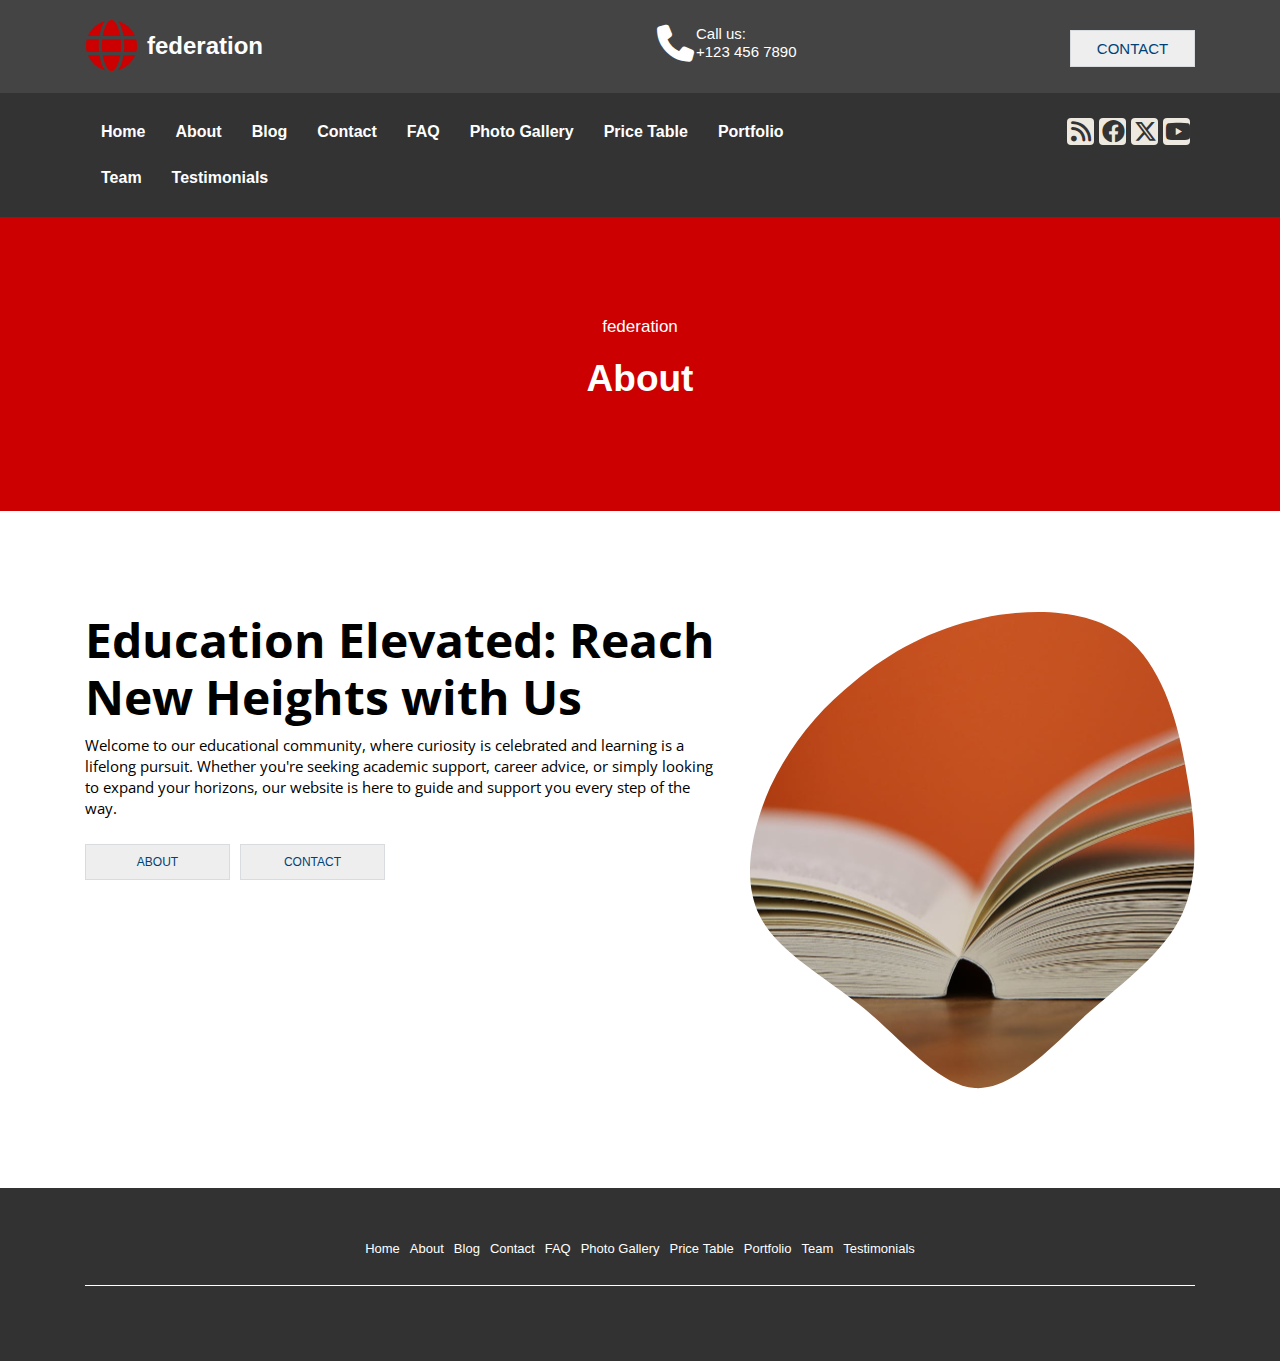
==== about.html @ 911749a6 "Add files via upload" ====
<!doctype html>
<html lang="fr">
<head>
<meta charset="utf-8">
<title>About</title>
<meta name="description" content="future Site web de la federation">
<meta name="viewport" content="width=device-width, initial-scale=1.0">
<link href="blitzer/jquery-ui.min.css" rel="stylesheet">
<link href="fontawesome6.min.css" rel="stylesheet">
<link href="https://fonts.googleapis.com/css2?family=Open+Sans:wdth,wght@75..100,300..800&400,700&display=swap" rel="stylesheet">
<link href="Untitled2.css" rel="stylesheet">
<link href="about.css" rel="stylesheet">
<script src="jquery-3.7.1.min.js"></script>
<script src="popper.min.js"></script>
<script src="bootstrap.min.js"></script>
<script src="jquery-ui.min.js"></script>
<script>
document.addEventListener('DOMContentLoaded', function(event)
{
   var headerMenu_dropdownToggle = document.querySelectorAll('#headerMenu .dropdown-toggle');
   headerMenu_dropdownToggle.forEach(item => 
   {
      var dropdown = new bootstrap.Dropdown(item, {popperConfig:{placement:item.getAttribute('data-bs-placement')}});
   });
   var headerMenu_dropdown = document.querySelectorAll('#headerMenu .dropdown');
   headerMenu_dropdown.forEach(item => 
   {
      item.addEventListener('shown.bs.dropdown', function(e)
      {
         e.currentTarget.classList.add('show');
      });
      item.addEventListener('hidden.bs.dropdown', function(e)
      {
         e.currentTarget.classList.remove('show');
      });
   });
   document.addEventListener('click', function (e)
   {
      var isChildOfDropdownMenu = false;
      var target = e.target;
      while (target !== null)
      {
         if (target.classList && target.classList.contains('headerMenu-navbar-collapse') && target.classList.contains('show'))
         {
            isChildOfDropdownMenu = true;
            break;
         }
         target = target.parentNode;
      }
      if (isChildOfDropdownMenu)
      {
         if (e.target.tagName.toLowerCase() === 'a' && !e.target.classList.contains('dropdown-toggle'))
         {
            const dropdownMenu = document.querySelector('.headerMenu-navbar-collapse');
            if (dropdownMenu)
            {
               const collapseInstance = bootstrap.Collapse.getInstance(dropdownMenu);
               if (collapseInstance)
               {
                  collapseInstance.hide();
               }
            }
         }
      }
   });
});
</script>
<script>
$(document).ready(function()
{
   $("a[href*='#headerLayoutGrid1']").click(function(event)
   {
      event.preventDefault();
      $('html, body').stop().animate({ scrollTop: $('#wb_headerLayoutGrid1').offset().top }, 600, 'easeOutCirc');
   });
   $("a[href*='#headerLayoutGrid2']").click(function(event)
   {
      event.preventDefault();
      $('html, body').stop().animate({ scrollTop: $('#wb_headerLayoutGrid2').offset().top }, 600, 'easeOutCirc');
   });
   $("#aboutButton1").button({});
   $("#aboutButton2").button({});
});
</script>
</head>
<body class="wb-theme-content">
<div id="wb_headerLayoutGrid1">
<div id="headerLayoutGrid1">
<div class="row">
<div class="col-1">
<div id="wb_headerIcon1" style="display:inline-block;width:52px;height:51px;text-align:center;z-index:0;" class="wb-theme-content">
<div id="headerIcon1"><i class="fa fa-globe"></i></div>
</div>
<div id="wb_headerBreadcrumb" style="display:inline-block;width:183px;height:53px;z-index:1;vertical-align:top;">
<ul id="headerBreadcrumb">
<li><a href="https://www.wysiwygwebbuilder.com/">federation</a></li>
</ul>

</div>
</div>
<div class="col-2">
<div id="wb_headerIcon2" style="display:inline-block;width:43px;height:37px;text-align:center;z-index:2;">
<a href="./index.html"><div id="headerIcon2"><i class="fa fa-phone"></i></div></a>
</div>
<div id="wb_headerHeading" style="display:inline-block;width:119px;height:37px;z-index:3;">
<h3 id="headerHeading">Call us: <br>+123 456 7890</h3>
</div>
</div>
<div class="col-3">
<a id="headerButton" href="./contact.html" class="wb-theme-button" style="display:inline-block;width:125px;height:37px;z-index:4;">CONTACT</a>
</div>
</div>
</div>
</div>
<div id="wb_headerLayoutGrid2">
<div id="headerLayoutGrid2">
<div class="row">
<div class="col-1">
<div id="wb_headerMenu" style="display:block;width:100%;z-index:5;">
<div id="headerMenu" class="headerMenu" style ="width:100%;height:auto !important;">
<div class="container">
<div class="navbar-header">
<button title="" type="button" class="navbar-toggle" data-bs-toggle="collapse" data-bs-target=".headerMenu-navbar-collapse">
<span class="icon-bar"></span>
<span class="icon-bar"></span>
<span class="icon-bar"></span>
</button>
</div>
<div class="headerMenu-navbar-collapse collapse">
<ul class="nav navbar-nav">
<li class="nav-item">
<a href="./index.html" title="Home" class="nav-link">Home</a>
</li>
<li class="nav-item">
<a href="./about.html" title="About" class="nav-link">About</a>
</li>
<li class="nav-item">
<a href="./blog.html" title="Blog" class="nav-link">Blog</a>
</li>
<li class="nav-item">
<a href="./contact.html" title="Contact" class="nav-link">Contact</a>
</li>
<li class="nav-item">
<a href="./faq.html" title="FAQ" class="nav-link">FAQ</a>
</li>
<li class="nav-item">
<a href="./photogallery.html" title="Photo Gallery" class="nav-link">Photo Gallery</a>
</li>
<li class="nav-item">
<a href="./pricetable.html" title="Price Table" class="nav-link">Price Table</a>
</li>
<li class="nav-item">
<a href="./portfolio.html" title="Portfolio" class="nav-link">Portfolio</a>
</li>
<li class="nav-item">
<a href="./team.html" title="Team" class="nav-link">Team</a>
</li>
<li class="nav-item">
<a href="./testimonials.html" title="Testimonials" class="nav-link">Testimonials</a>
</li>
</ul>
</div>
</div>
</div>
</div>
</div>
<div class="col-2">
<div id="wb_headerIcon3" style="display:inline-block;width:23px;height:23px;text-align:center;z-index:6;">
<a href="./index.html"><div id="headerIcon3"><i class="fa fa-rss"></i></div></a>
</div>
<div id="wb_headerIcon4" style="display:inline-block;width:23px;height:23px;text-align:center;z-index:7;">
<a href="./index.html"><div id="headerIcon4"><i class="fa fa-brands fa-facebook"></i></div></a>
</div>
<div id="wb_headerIcon5" style="display:inline-block;width:23px;height:23px;text-align:center;z-index:8;">
<a href="./index.html"><div id="headerIcon5"><i class="fa fa-brands fa-x-twitter"></i></div></a>
</div>
<div id="wb_headerIcon6" style="display:inline-block;width:23px;height:23px;text-align:center;z-index:9;">
<a href="./index.html"><div id="headerIcon6"><i class="fa fa-brands fa-youtube"></i></div></a>
</div>
</div>
</div>
</div>
</div>

<div id="wb_heroLayoutGrid" class="wb-theme-header">
<section id="heroLayoutGrid">
<div class="row">
<div class="col-1">
<div id="wb_heroHeading2" style="display:block;width:100%;z-index:12;">
<h2 id="heroHeading2" class="wb-theme-header">federation</h2>
</div>
<div id="wb_heroHeading1" style="display:block;width:100%;z-index:13;">
<h1 id="heroHeading1" class="wb-theme-header">About</h1>
</div>
</div>
</div>
</section>
</div>
<div id="wb_aboutLayoutGrid">
<div id="aboutLayoutGrid">
<div class="col-1">
<div class="col-1-padding">
<div id="wb_aboutHeading" style="display:block;width:100%;z-index:14;">
<h2 id="aboutHeading">Education Elevated: Reach New Heights with Us</h2>
</div>
<div id="wb_aboutText">
<p>Welcome to our educational community, where curiosity is celebrated and learning is a lifelong pursuit. Whether you're seeking academic support, career advice, or simply looking to expand your horizons, our website is here to guide and support you every step of the way.</p>
</div>
<button type="button" id="aboutButton1" name="" value="ABOUT" class="wb-theme-button" style="display:inline-block;width:145px;height:36px;z-index:16;">ABOUT</button>
<button type="button" id="aboutButton2" name="" value="CONTACT" class="wb-theme-button" style="display:inline-block;width:145px;height:36px;z-index:17;">CONTACT</button>
</div>
</div>
<div class="col-2">
<div class="col-2-padding">
<div id="wb_aboutShape1" style="display:block;width:100%;z-index:18;position:relative;">
<svg id="aboutShape1" height="100%" width="100%" style="position:absolute;height:100%;width:100%;left:0;top:0;overflow:visible;" viewBox="0 0 374 401" version="1.1" xmlns="http://www.w3.org/2000/svg">
<defs>
   <pattern id="aboutShape1-pattern" patternContentUnits="objectBoundingBox" viewBox="0 0 1 1" preserveAspectRatio="xMidYMid slice" width="100%" height="100%">
   <image xlink:href="pexels-photo-267586.jpeg" x="0" y="0" width="1" height="1" preserveAspectRatio="xMidYMid slice">
   </pattern>
   <path id="aboutShape1-shape" d="M316 22 C346 46, 360 92, 367 137 C375 181, 378 223, 363 255 C348 287, 316 310, 283 339 C252 368, 220 403, 189 401 C159 399, 129 362, 96 334 C61 306, 23 286, 8 256 C-7 226, 1 184, 17 148 C34 112, 58 83, 88 59 C118 34, 153 15, 195 6 C237 -3, 285 -2, 316 22" vector-effect="non-scaling-stroke" />
</defs>
<use xlink:href="#aboutShape1-shape" data-href="#aboutShape1-shape" style="fill:url(#aboutShape1-pattern);stroke:#D2D2D2;stroke-width:0"/>
</svg>

</div>
</div>
</div>
</div>
</div>
<div id="wb_footer">
<div id="footer">
<div class="row">
<div class="col-1">
<div id="wb_footerMenu" style="display:block;width:100%;z-index:19;">
<ul id="footerMenu" role="menubar" class="nav">
<li role="menuitem" class="nav-item firstmain"><a class="nav-link" href="./index.html" target="_self" title="Home">Home</a>
</li>
<li role="menuitem" class="nav-item"><a class="nav-link" href="./about.html" target="_self" title="About">About</a>
</li>
<li role="menuitem" class="nav-item"><a class="nav-link" href="./blog.html" target="_self" title="Blog">Blog</a>
</li>
<li role="menuitem" class="nav-item"><a class="nav-link" href="./contact.html" target="_self" title="Contact">Contact</a>
</li>
<li role="menuitem" class="nav-item"><a class="nav-link" href="./faq.html" target="_self" title="FAQ">FAQ</a>
</li>
<li role="menuitem" class="nav-item"><a class="nav-link" href="./photogallery.html" target="_self" title="Photo Gallery">Photo&nbsp;Gallery</a>
</li>
<li role="menuitem" class="nav-item"><a class="nav-link" href="./pricetable.html" target="_self" title="Price Table">Price&nbsp;Table</a>
</li>
<li role="menuitem" class="nav-item"><a class="nav-link" href="./portfolio.html" target="_self" title="Portfolio">Portfolio</a>
</li>
<li role="menuitem" class="nav-item"><a class="nav-link" href="./team.html" target="_self" title="Team">Team</a>
</li>
<li role="menuitem" class="nav-item"><a class="nav-link" href="./testimonials.html" target="_self" title="Testimonials">Testimonials</a>
</li>
</ul>

</div>
<hr id="footerLine" style="display:block;width: 100%;z-index:20;">
</div>
</div>
</div>
</div>
</div>
</body>
</html>
---- Untitled2.css ----
h1, .h1
{
   font-family: Arial;
   font-weight: bold;
   font-size: 32px;
   text-decoration: none;
   color: #000000;
   --color: #000000;
   background-color: transparent;
   margin: 0 0 0 0;
   padding: 0 0 0 0;
   display: inline-block;
}
h2, .h2
{
   font-family: Arial;
   font-weight: bold;
   font-size: 27px;
   text-decoration: none;
   color: #000000;
   --color: #000000;
   background-color: transparent;
   margin: 0 0 0 0;
   padding: 0 0 0 0;
   display: inline-block;
}
h3, .h3
{
   font-family: Arial;
   font-weight: bold;
   font-size: 24px;
   text-decoration: none;
   color: #000000;
   --color: #000000;
   background-color: transparent;
   margin: 0 0 0 0;
   padding: 0 0 0 0;
   display: inline-block;
}
h4, .h4
{
   font-family: Arial;
   font-weight: bold;
   font-size: 21px;
   font-style: italic;
   text-decoration: none;
   color: #000000;
   --color: #000000;
   background-color: transparent;
   margin: 0 0 0 0;
   padding: 0 0 0 0;
   display: inline-block;
}
h5, .h5
{
   font-family: Arial;
   font-weight: bold;
   font-size: 19px;
   text-decoration: none;
   color: #000000;
   --color: #000000;
   background-color: transparent;
   margin: 0 0 0 0;
   padding: 0 0 0 0;
   display: inline-block;
}
h6, .h6
{
   font-family: Arial;
   font-weight: bold;
   font-size: 16px;
   text-decoration: none;
   color: #000000;
   --color: #000000;
   background-color: transparent;
   margin: 0 0 0 0;
   padding: 0 0 0 0;
   display: inline-block;
}
.CustomStyle
{
   font-family: "Courier New";
   font-weight: bold;
   font-size: 16px;
   text-decoration: none;
   color: #2E74B5;
   --color: #2E74B5;
   background-color: transparent;
}
---- about.css ----
body
{
   border-width: 0 !important;
   font-weight: normal;
   font-size: 16px;
   line-height: 1.1875;
   margin: 0;
   padding: 0;
}
.wb-theme-header
{
   background-color: #CC0000;
   background-image: none;
   border: 1px solid #E3A1A1;
   border-radius: 0px;
   color: #FFFFFF;
   --background-color: rgba(204,0,0,1.00);
   --border-color: #E3A1A1;
   --border-width: 1px;
   --color: #FFFFFF;
}
.wb-theme-content
{
   background-color: #FFFFFF;
   background-image: none;
   border: 1px solid #EEEEEE;
   border-radius: 0px;
   color: #333333;
   --background-color: rgba(255,255,255,1.00);
   --border-color: #EEEEEE;
   --border-width: 1px;
   --color: #333333;
   --icon-color: #CC0000;
   --colorize: invert(10%) sepia(96%) saturate(4443%) hue-rotate(19deg) brightness(118%) contrast(140%);
}
.wb-theme-button, .wb-theme-static
{
   background-color: #EEEEEE;
   background-image: none;
   border: 1px solid #D8DCDF;
   border-radius: 0px;
   color: #004276;
   --background-color: rgba(238,238,238,1.00);
   --border-color: #D8DCDF;
   --border-width: 1px;
   --color: #004276;
}
.wb-theme-button:hover
{
   background-color: #F6F6F6;
   background-image: none;
   border: 1px solid #CDD5DA;
   border-radius: 0px;
   color: #111111;
   --background-color: rgba(246,246,246,1.00);
   --border-color: #CDD5DA;
   --border-width: 1px;
   --color: #111111;
}
.wb-theme-button.active, .wb-theme-button:active, .active > .wb-theme-button
{
   background-color: #FFFFFF;
   background-image: none;
   border: 1px solid #EEEEEE;
   border-radius: 0px;
   color: #CC0000;
   --background-color: rgba(255,255,255,1.00);
   --border-color: #EEEEEE;
   --border-width: 1px;
   --color: #CC0000;
}
.darktheme .wb-theme-header
{
   background-color: #CC0000;
   background-image: none;
   border: 1px solid #E3A1A1;
   border-radius: 0px;
   color: #FFFFFF;
   --background-color: rgba(204,0,0,1.00);
   --border-color: #E3A1A1;
   --border-width: 1px;
   --color: #FFFFFF;
}
.darktheme .wb-theme-content
{
   background-color: #212529;
   background-image: none;
   border: 1px solid #495057;
   border-radius: 0px;
   color: #DEE2E6;
   --background-color: rgba(33,37,41,1.00);
   --border-color: #495057;
   --border-width: 1px;
   --color: #DEE2E6;
   --icon-color: #CC0000;
   --colorize: invert(11%) sepia(71%) saturate(7186%) hue-rotate(1deg) brightness(84%) contrast(114%);
}
.darktheme .wb-theme-button, .darktheme .wb-theme-static
{
   background-color: #000000;
   background-image: none;
   border: 1px solid #495057;
   border-radius: 0px;
   color: #FFFFFF;
   --background-color: rgba(0,0,0,1.00);
   --border-color: #495057;
   --border-width: 1px;
   --color: #FFFFFF;
}
.darktheme .wb-theme-button:hover
{
   background-color: #212529;
   background-image: none;
   border: 1px solid #CDD5DA;
   border-radius: 0px;
   color: #FFFFFF;
   --background-color: rgba(33,37,41,1.00);
   --border-color: #CDD5DA;
   --border-width: 1px;
   --color: #FFFFFF;
}
.darktheme .wb-theme-button.active, .darktheme .wb-theme-button:active, .active > .wb-theme-button
{
   background-color: #212529;
   background-image: none;
   border: 1px solid #495057;
   border-radius: 0px;
   color: #FFFFFF;
   --background-color: rgba(33,37,41,1.00);
   --border-color: #495057;
   --border-width: 1px;
   --color: #FFFFFF;
}
.ui-widget-header
{
   background-color: #CC0000;
   background-image: none;
   border: 1px solid #E3A1A1;
   border-radius: 0px;
   color: #FFFFFF;
   --background-color: rgba(204,0,0,1.00);
   --border-color: #E3A1A1;
   --border-width: 1px;
   --color: #FFFFFF;
}
.ui-widget-content
{
   background-color: #FFFFFF;
   background-image: none;
   border: 1px solid #EEEEEE;
   border-radius: 0px;
   color: #333333;
   --background-color: rgba(255,255,255,1.00);
   --border-color: #EEEEEE;
   --border-width: 1px;
   --color: #333333;
   --icon-color: #CC0000;
   --colorize: invert(17%) sepia(65%) saturate(4467%) hue-rotate(353deg) brightness(82%) contrast(122%);
}
.ui-state-default
{
   background-color: #EEEEEE;
   background-image: none;
   border: 1px solid #D8DCDF;
   border-radius: 0px;
   color: #004276;
   --background-color: rgba(238,238,238,1.00);
   --border-color: #D8DCDF;
   --border-width: 1px;
   --color: #004276;
}
.ui-state-hover
{
   background-color: #F6F6F6;
   background-image: none;
   border: 1px solid #CDD5DA;
   border-radius: 0px;
   color: #111111;
   --background-color: rgba(246,246,246,1.00);
   --border-color: #CDD5DA;
   --border-width: 1px;
   --color: #111111;
}
.ui-state-default.active, .ui-state-active, .active > .ui-state-default
{
   background-color: #FFFFFF;
   background-image: none;
   border: 1px solid #EEEEEE;
   border-radius: 0px;
   color: #CC0000;
   --background-color: rgba(255,255,255,1.00);
   --border-color: #EEEEEE;
   --border-width: 1px;
   --color: #CC0000;
}
.darktheme .ui-widget-header
{
   background-color: #CC0000;
   background-image: none;
   border: 1px solid #E3A1A1;
   border-radius: 0px;
   color: #FFFFFF;
   --background-color: rgba(204,0,0,1.00);
   --border-color: #E3A1A1;
   --border-width: 1px;
   --color: #FFFFFF;
}
.darktheme .ui-widget-content
{
   background-color: #212529;
   background-image: none;
   border: 1px solid #495057;
   border-radius: 0px;
   color: #DEE2E6;
   --background-color: rgba(33,37,41,1.00);
   --border-color: #495057;
   --border-width: 1px;
   --color: #DEE2E6;
   --icon-color: #CC0000;
   --colorize: invert(12%) sepia(96%) saturate(5829%) hue-rotate(12deg) brightness(80%) contrast(121%);
}
.darktheme .ui-state-default, .darktheme .wb-theme-static
{
   background-color: #000000;
   background-image: none;
   border: 1px solid #495057;
   border-radius: 0px;
   color: #FFFFFF;
   --background-color: rgba(0,0,0,1.00);
   --border-color: #495057;
   --border-width: 1px;
   --color: #FFFFFF;
}
.darktheme .ui-state-hover
{
   background-color: #212529;
   background-image: none;
   border: 1px solid #CDD5DA;
   border-radius: 0px;
   color: #FFFFFF;
   --background-color: rgba(33,37,41,1.00);
   --border-color: #CDD5DA;
   --border-width: 1px;
   --color: #FFFFFF;
}
.darktheme .ui-state-default.active, .darktheme .ui-state-active, .active > .ui-state-default
{
   background-color: #212529;
   background-image: none;
   border: 1px solid #495057;
   border-radius: 0px;
   color: #FFFFFF;
   --background-color: rgba(33,37,41,1.00);
   --border-color: #495057;
   --border-width: 1px;
   --color: #FFFFFF;
}
.darktheme .ui-button{
   background-color: #000000;
   background-image: none;
   border: 1px solid #495057;
   border-radius: 0px;
   color: #FFFFFF;
   --background-color: rgba(0,0,0,1.00);
   --border-color: #495057;
   --border-width: 1px;
   --color: #FFFFFF;
}
.darktheme .ui-button:hover
{
   background-color: #212529;
   background-image: none;
   border: 1px solid #CDD5DA;
   border-radius: 0px;
   color: #FFFFFF;
   --background-color: rgba(33,37,41,1.00);
   --border-color: #CDD5DA;
   --border-width: 1px;
   --color: #FFFFFF;
}
.darktheme .ui-button:active
{
   background-color: #212529;
   background-image: none;
   border: 1px solid #495057;
   border-radius: 0px;
   color: #FFFFFF;
   --background-color: rgba(33,37,41,1.00);
   --border-color: #495057;
   --border-width: 1px;
   --color: #FFFFFF;
}
#wb_headerLayoutGrid1
{
   clear: both;
   position: relative;
   table-layout: fixed;
   display: table;
   text-align: center;
   width: 100%;
   background-color: #444444;
   background-image: none;
   border: 0px solid #CCCCCC;
   border-radius: 0px;
   box-sizing: border-box;
   margin: 0;
}
#headerLayoutGrid1
{
   box-sizing: border-box;
   padding: 20px 15px 20px 15px;
   margin-right: auto;
   margin-left: auto;
   max-width: 1140px;
}
#headerLayoutGrid1 > .row
{
   margin-right: -15px;
   margin-left: -15px;
}
#headerLayoutGrid1 > .row > .col-1, #headerLayoutGrid1 > .row > .col-2, #headerLayoutGrid1 > .row > .col-3
{
   box-sizing: border-box;
   font-size: 0;
   min-height: 1px;
   padding-right: 15px;
   padding-left: 15px;
   position: relative;
}
#headerLayoutGrid1 > .row > .col-1, #headerLayoutGrid1 > .row > .col-2, #headerLayoutGrid1 > .row > .col-3
{
   float: left;
}
#headerLayoutGrid1 > .row > .col-1
{
   background-color: transparent;
   background-image: none;
   border: 0px solid #FFFFFF;
   border-radius: 0px;
   width: 33.33333333%;
   text-align: left;
}
#headerLayoutGrid1 > .row > .col-2
{
   background-color: transparent;
   background-image: none;
   border: 0px solid #FFFFFF;
   border-radius: 0px;
   width: 33.33333333%;
   text-align: right;
}
#headerLayoutGrid1 > .row > .col-3
{
   background-color: transparent;
   background-image: none;
   border: 0px solid #FFFFFF;
   border-radius: 0px;
   width: 33.33333333%;
   text-align: right;
}
#headerLayoutGrid1:before,
#headerLayoutGrid1:after,
#headerLayoutGrid1 .row:before,
#headerLayoutGrid1 .row:after
{
   display: table;
   content: " ";
}
#headerLayoutGrid1:after,
#headerLayoutGrid1 .row:after
{
   clear: both;
}
@media (max-width: 320px)
{
#headerLayoutGrid1 > .row > .col-1, #headerLayoutGrid1 > .row > .col-2, #headerLayoutGrid1 > .row > .col-3
{
   float: none;
   width: 100% !important;
}
}
#headerBreadcrumb
{
   list-style: none;
   padding: 12px 15px 12px 0;
   background-color: transparent;
   background-image: none;
   border: 0px solid #C0C0C0;
   border-radius: 0px;
   font-family: Arial;
   font-weight: bold;
   font-style: normal;
   font-size: 0;
   margin: 0;
   text-align: left;
}
#headerBreadcrumb > li
{
   display: inline-block;
   font-size: 24px;
   text-transform: none;
}
#headerBreadcrumb a
{
   color: #FFFFFF;
   text-decoration: none;
}
#headerBreadcrumb a:hover
{
   color: #808080;
   text-decoration: none;
}
#headerBreadcrumb > .active
{
   color: #808080;
}
#headerBreadcrumb > .active a
{
   color: inherit;
   pointer-events: none;
}
#headerBreadcrumb > li + li:before
{
   content: "";
   padding: 0 5px;
   color: #C0C0C0;
}
#wb_headerIcon1
{
   background: transparent !important;
   border: none !important;
   text-align: center;
   margin: 0 10px 0 0 ;
   padding: 0;
   vertical-align: top;
   display:inline-block;
   position:relative;
}
#headerIcon1
{
   height: 51px;
   width: 52px;
}
#headerIcon1 i
{
   color: inherit;
   display: inline-block;
   font-size: 51px;
   line-height: 51px;
   vertical-align: middle;
   width: 50px;
}
#headerIcon1
{
   color: var(--icon-color);
}
#wb_headerIcon1 a
{
   color: inherit;
}
#wb_headerIcon2
{
   background-color: transparent;
   background-image: none;
   border: 0px solid #FFFFFF;
   border-radius: 0px;
   text-align: center;
   margin: 5px 0 0 0 ;
   padding: 0;
   vertical-align: top;
   display:inline-block;
   position:relative;
}
#wb_headerIcon2 a::after
{
   position: absolute;
   top: 0;
   right: 0;
   bottom: 0;
   left: 0;
   z-index: 1;
   pointer-events: auto;
   content: "";
}
#headerIcon2
{
   height: 37px;
   width: 43px;
}
#headerIcon2 i
{
   color: #FFFFFF;
   display: inline-block;
   font-size: 37px;
   line-height: 37px;
   vertical-align: middle;
   width: 36px;
}
#wb_headerIcon2:hover #headerIcon2 i
{
   color: #FFFFFF;
}
#wb_headerIcon2
{
   transition: all 500ms linear 0ms;
}
#headerButton
{
   box-sizing: border-box;
   line-height: 35px;
   text-decoration: none;
   vertical-align: top;
   font-family: Arial;
   font-weight: normal;
   font-style: normal;
   font-size: 15px;
   padding: 0;
   text-align: center;
   -webkit-appearance: none;
   margin: 10px 0 0 0 ;
}
#headerButton:focus
{
   outline: 0;
}
#wb_headerHeading
{
   background-color: transparent;
   background-image: none;
   border: 0px solid #000000;
   border-radius: 0px;
   vertical-align: top;
   margin: 0;
   padding: 5px 0 5px 0;
   text-align: left;
}
#headerHeading
{
   color: #FFFFFF;
   font-family: Arial;
   font-weight: normal;
   font-style: normal;
   font-size: 15px;
   margin: 0;
   text-align: left;
   text-transform: none;
}
#wb_headerLayoutGrid2
{
   clear: both;
   position: -webkit-sticky;
   position: sticky;
   top: 0;
   z-index: 7776;
   table-layout: fixed;
   display: table;
   text-align: center;
   width: 100%;
   background-color: #333333;
   background-image: none;
   border: 0px solid #CCCCCC;
   border-radius: 0px;
   box-sizing: border-box;
   margin: 0;
}
#headerLayoutGrid2
{
   box-sizing: border-box;
   padding: 15px 15px 15px 15px;
   margin-right: auto;
   margin-left: auto;
   max-width: 1140px;
}
#headerLayoutGrid2 > .row
{
   margin-right: -15px;
   margin-left: -15px;
}
#headerLayoutGrid2 > .row > .col-1, #headerLayoutGrid2 > .row > .col-2
{
   box-sizing: border-box;
   font-size: 0;
   min-height: 1px;
   padding-right: 15px;
   padding-left: 15px;
   position: relative;
}
#headerLayoutGrid2 > .row > .col-1, #headerLayoutGrid2 > .row > .col-2
{
   float: left;
}
#headerLayoutGrid2 > .row > .col-1
{
   background-color: transparent;
   background-image: none;
   border: 0px solid #FFFFFF;
   border-radius: 0px;
   width: 66.66666667%;
   text-align: left;
}
#headerLayoutGrid2 > .row > .col-2
{
   background-color: transparent;
   background-image: none;
   border: 0px solid #FFFFFF;
   border-radius: 0px;
   width: 33.33333333%;
   text-align: right;
}
#headerLayoutGrid2:before,
#headerLayoutGrid2:after,
#headerLayoutGrid2 .row:before,
#headerLayoutGrid2 .row:after
{
   display: table;
   content: " ";
}
#headerLayoutGrid2:after,
#headerLayoutGrid2 .row:after
{
   clear: both;
}
@media (max-width: 320px)
{
#headerLayoutGrid2 > .row > .col-1, #headerLayoutGrid2 > .row > .col-2
{
   float: none;
   width: 100% !important;
}
}
.headerMenu .nav
{
   font-family: Arial;
   font-weight: bold;
   font-size: 16px;
   font-style: normal;
   color: #EDE9E1;
   text-align: left;
   text-transform: capitalize;
}
#headerMenu, .headerMenu .nav, .headerMenu *
{
   margin: 0;
   padding: 0;
   box-sizing: border-box;
   line-height: 1;
   list-style: none;
}
.headerMenu .nav:before,
.headerMenu .nav:after 
{
   content: " ";
   display: table;
}
.headerMenu .nav:after 
{
   clear: both;
}
.headerMenu .nav a 
{
   text-decoration: none;
}
.headerMenu .nav ul
{
   margin-top: 0;
   margin-bottom: 0;
}
.headerMenu .nav ul ul
{
   margin-bottom: 0;
}
.headerMenu .container 
{
   margin-right: auto;
   margin-left: auto;
   padding: 0;
}
.headerMenu .container:before,
.headerMenu .container:after 
{
   content: " ";
   display: table;
}
.headerMenu .container:after 
{
   clear: both;
}
.headerMenu .collapse 
{
   display: none;
}
.headerMenu .collapse.show 
{
   display: block;
}
.headerMenu .collapsing 
{
   position: relative;
   height: 0;
   overflow: hidden;
   transition: height .35s ease;
}
.headerMenu .arrow, .headerMenu .arrow-right
{
   display: inline-block;
   width: 0;
   height: 0;
   margin-left: 4px;
   vertical-align: middle;
   border-top: 4px solid #000;
   border-right: 4px solid transparent;
   border-left: 4px solid transparent;
   border-bottom: 0 dotted;
}
.headerMenu .dropdown 
{
   position: relative;
}
.headerMenu .dropdown-toggle:focus 
{
   outline: 0;
}
.headerMenu .dropdown-menu 
{
   position: absolute;
   top: 100%;
   left: 0;
   z-index: 1000;
   display: none;
   float: left;
   min-width: 160px;
   padding: 5px 0;
   margin: 2px 0 0;
   list-style: none;
   font-size: 16px;
   background-color: #FFFFFF;
   background-image: none;
   border: 1px solid rgba(255,255,255,1.00);
   border-radius: 6px;
   background-clip: padding-box;
}
.headerMenu .dropdown-menu .divider
{
   height: 1px;
   margin: 9px 0;
   overflow: hidden;
   background-color: #FFFFFF;
}
.headerMenu .dropdown-menu > li > a
{
   display: block;
   padding: 3px 20px 3px 20px;
   clear: both;
   line-height: 1.428571429;
   color: #EDE9E1;
   text-transform: none;
   white-space: nowrap;
}
.headerMenu .dropdown-menu > li > a:hover,
.headerMenu .dropdown-menu > li > a:focus 
{
   text-decoration: none;
   color: #9B643A;
   background-color: #EDEDED;
   background-image: none;
}
.headerMenu .dropdown-menu > li > a.active,
.headerMenu .dropdown-menu > li > a.active:hover,
.headerMenu .dropdown-menu > li > a.active:focus
{
   color: #9B643A;
   background-color: #EDEDED;
   background-image: none;
   text-decoration: none;
   outline: 0;
}
.headerMenu .show > .dropdown-menu
{
   display: block;
}
.headerMenu .show > a
{
   outline: 0;
}
.headerMenu .dropdown-header
{
   display: block;
   padding: 3px 20px;
   line-height: 1.428571429;
   color: #aeaeae;
}
.headerMenu .dropdown-backdrop
{
   position: fixed;
   left: 0;
   right: 0;
   bottom: 0;
   top: 0;
   z-index: 990;
}
.headerMenu .dropdown.show .dropdown-menu
{
   animation-name: headerMenu-animation;
   animation-duration: 500ms;
   animation-iteration-count: 1;
   animation-timing-function: cubic-bezier(0.39, 0.575, 0.565, 1);
   animation-fill-mode: forwards;
}
@keyframes headerMenu-animation
{
   0%
   {
      opacity: 0;
      transform: translateY(-10px);
   }
   100%
   {
      opacity: 1;
      transform: translateY(0);
   }
}
.headerMenu .nav > li 
{
   position: relative;
   display: block;
}
.headerMenu .nav > li > a
{
   position: relative;
   display: block;
   padding: 15px 15px 15px 15px;
}
.headerMenu .nav .show > a,
.headerMenu .nav .show > a:hover,
.headerMenu .nav .show > a:focus
{
    border-color: #343A40;
}
.headerMenu .nav .nav-divider
{
   height: 1px;
   margin: 9px 0;
   overflow: hidden;
   background-color: #FFFFFF;
}
.headerMenu .nav .arrow
{
   border-top-color: #343A40;
   border-bottom-color: #343A40;
}
.headerMenu
{
   position: relative;
}
.headerMenu:before,
.headerMenu:after
{
   content: " ";
   display: table;
}
.headerMenu:after
{
   clear: both;
}
.headerMenu .navbar-header:before,
.headerMenu .navbar-header:after
{
   content: " ";
   display: table;
}
.headerMenu .navbar-header:after
{
   clear: both;
}
.headerMenu-navbar-collapse 
{
   overflow-x: visible;
   -webkit-overflow-scrolling: touch;
}
.headerMenu-navbar-collapse:before,
.headerMenu-navbar-collapse:after
{
   content: " ";
   display: table;
}
.headerMenu-navbar-collapse:after
{
   clear: both;
}
.headerMenu-navbar-collapse.show
{
   overflow-y: auto;
}
.headerMenu .navbar-toggle 
{
   position: relative;
   float: left;
   padding: 16px 10px 15px 10px;
   background-color: transparent;
   border: 1px solid transparent;
   border-radius: 6px;
}
.headerMenu .navbar-toggle .icon-bar 
{
   display: block;
   width: 22px;
   height: 2px;
   border-radius: 1px;
}
.headerMenu .navbar-toggle .icon-bar+.icon-bar
{
   margin-top: 4px;
}
.headerMenu .navbar-nav
{
   margin: 6px -15px;
}
.headerMenu .navbar-nav > li > .dropdown-menu
{
   margin-top: 0;
}
.headerMenu .navbar-nav > li > a
{
   color: #EDE9E1;
}
.headerMenu .navbar-nav > li > a:hover,
.headerMenu .navbar-nav > li > a:focus
{
   background-color: #EDEDED;
   background-image: none;
   color: #9B643A;
   text-decoration: none;
}
.headerMenu .navbar-nav > li > a.active,
.headerMenu .navbar-nav > li > a.active:hover,
.headerMenu .navbar-nav > li > a.active:focus
{
   color: #9B643A;
   background-color: #EDEDED;
   background-image: none;
}
.headerMenu .navbar-toggle
{
   border: 1px solid transparent;
}
.headerMenu .navbar-toggle:hover,
.headerMenu .navbar-toggle:focus
{
   background-color: transparent;
}
.headerMenu .navbar-toggle .icon-bar
{
   background-color: #FFFFFF;
}
.headerMenu-navbar-collapse
{
   border-color: rgba(255,255,255,1.00);
}
.headerMenu .navbar-nav > .dropdown > a:hover .arrow,
.headerMenu .navbar-nav > .dropdown > a:focus .arrow
{
   border-top-color: #9B643A;
   border-bottom-color: #9B643A;
}
.headerMenu .navbar-nav > .show > a,
.headerMenu .navbar-nav > .show > a:hover,
.headerMenu .navbar-nav > .show > a:focus
{
   background-color: #EDEDED;
   background-image: none;
   color: #9B643A;
}
.headerMenu .navbar-nav > .show > a .arrow,
.headerMenu .navbar-nav > .show > a:hover .arrow,
.headerMenu .navbar-nav > .show > a:focus .arrow
{
   border-top-color: #9B643A;
   border-bottom-color: #9B643A;
}
.headerMenu .navbar-nav > .dropdown > a .arrow
{
   border-top-color: #EDE9E1;
   border-bottom-color: #EDE9E1;
}
.headerMenu .navbar-link
{
   color: #EDE9E1;
}
.headerMenu .navbar-link:hover
{
   color: #9B643A;
}
.headerMenu .navbar-header
{
   color: #FFFFFF;
}
@media (min-width: 480px) 
{
.headerMenu .navbar-right .dropdown-menu
{
   right: 0;
   left: auto;
}
.headerMenu .navbar-header
{
   float: left;
}
.headerMenu-navbar-collapse
{
   width: auto;
   border-top: 0;
   box-shadow: none;
}
.headerMenu-navbar-collapse.collapse
{
   display: block!important;
   height: auto!important;
   padding-bottom: 0;
   overflow: visible!important;
}
.headerMenu-navbar-collapse.show
{
   overflow-y: auto;
}
.headerMenu .navbar-toggle
{
   display: none;
}
.headerMenu .navbar-nav
{
   float: left;
   margin: 0;
}
.headerMenu .navbar-nav > li
{
   float: left;
}
.headerMenu .container > .navbar-header,
.headerMenu .container > .headerMenu-navbar-collapse
{
   margin-right: 0;
   margin-left: 0;
}
.headerMenu .navbar-nav > .dropdown > a:hover .arrow,
.headerMenu .navbar-nav > .dropdown > a:focus .arrow
{
   border-top-color: #808080;
   border-bottom-color: #808080;
}
}
@media (max-width: 480px) 
{
.headerMenu 
{
   background-color: transparent;
   background-image: none;
   border: 1px solid rgba(255,255,255,0.00);
}
.headerMenu .navbar-nav
{
   margin: 0;
   background-color: #FFFFFF;
   background-image: none;
}
.headerMenu .navbar-nav .show .dropdown-menu
{
   position: static !important;
   transform: translate3d(0px, 0px, 0px) !important;
   float: none;
   width: auto;
   margin-top: 0;
   background-color: transparent;
   border: 0;
   box-shadow: none;
}
.headerMenu .navbar-nav .show .dropdown-menu > li > a,
.headerMenu .navbar-nav .show .dropdown-menu .dropdown-header
{
   padding: 5px 15px 5px 15px;
}
.headerMenu .navbar-nav .show .dropdown-menu > li > a
{
   line-height: 20px;
}
}
@media (min-width: 480px) 
{
.headerMenu 
{
   background-color: transparent;
   background-image: none;
   border: 1px solid rgba(255,255,255,0.00);
   border-radius: 6px;
}
.headerMenu .navbar-nav > li > a
{
   color: #FFFFFF;
}
.headerMenu .navbar-nav > li > a:hover,
.headerMenu .navbar-nav > li > a:focus
{
   color: #808080;
   background-color: transparent;
   background-image: none;
}
.headerMenu .navbar-nav > li > a.active,
.headerMenu .navbar-nav > li > a.active:hover,
.headerMenu .navbar-nav > li > a.active:focus
{
   color: #808080;
   background-color: transparent;
   background-image: none;
}
.headerMenu .navbar-nav > .show > a,
.headerMenu .navbar-nav > .show > a:hover,
.headerMenu .navbar-nav > .show > a:focus
{
   background-color: transparent;
   background-image: none;
   color: #808080;
}
.headerMenu .navbar-nav > .dropdown > a:hover .arrow
{
   border-top-color: #808080;
   border-bottom-color: #808080;
}
.headerMenu .navbar-nav > .dropdown > a .arrow
{
   border-top-color: #FFFFFF;
   border-bottom-color: #FFFFFF;
}
.headerMenu .navbar-nav > li > a.active > .arrow,
.headerMenu .navbar-nav > li > a.active:hover > .arrow,
.headerMenu .navbar-nav > li > a.active:focus > .arrow
{
   border-top-color: #808080;
   border-bottom-color: #808080;
}
.headerMenu .navbar-nav > .show > a .arrow,
.headerMenu .navbar-nav > .show > a:hover .arrow,
.headerMenu .navbar-nav > .show > a:focus .arrow
{
   border-top-color: #808080;
   border-bottom-color: #808080;
}
.headerMenu .navbar-link
{
   color: #FFFFFF;
}
.headerMenu .navbar-link:hover 
{
   color: #fff;
}
}
.headerMenu .navbar-nav > li:first-child > a
{
   border-top-left-radius: 6px;
   border-bottom-left-radius: 6px;
}
.headerMenu .dropdown-menu > li:last-child > a
{
   border-bottom-left-radius: 6px;
   border-bottom-right-radius: 6px;
}
#headerMenu i
{
   font-size: 16px;
   position: relative;
   left: 0;
   top: 0;
   margin-right: 4px;
   width: 16px;
}
#wb_headerMenu
{
   z-index: 1111 !important;
}
#wb_headerIcon3
{
   background-color: #EDE9E1;
   background-image: none;
   border: 0px solid #EDE9E1;
   border-radius: 4px;
   text-align: center;
   margin: 10px 5px 0 0 ;
   padding: 2px 2px 2px 2px;
   vertical-align: top;
   display:inline-block;
   position:relative;
}
#wb_headerIcon3 a::after
{
   position: absolute;
   top: 0;
   right: 0;
   bottom: 0;
   left: 0;
   z-index: 1;
   pointer-events: auto;
   content: "";
}
#wb_headerIcon3:hover
{
   background-color: #EDE9E1;
   background-image: none;
   border: 0px solid #645E59;
}
#headerIcon3
{
   height: 23px;
   width: 23px;
}
#headerIcon3 i
{
   color: #333333;
   display: inline-block;
   font-size: 23px;
   line-height: 23px;
   vertical-align: middle;
   width: 22px;
}
#wb_headerIcon3:hover #headerIcon3 i
{
   color: #645E59;
}
#wb_headerIcon4
{
   background-color: #EDE9E1;
   background-image: none;
   border: 0px solid #EDE9E1;
   border-radius: 4px;
   text-align: center;
   margin: 10px 5px 0 0 ;
   padding: 2px 2px 2px 2px;
   vertical-align: top;
   display:inline-block;
   position:relative;
}
#wb_headerIcon4 a::after
{
   position: absolute;
   top: 0;
   right: 0;
   bottom: 0;
   left: 0;
   z-index: 1;
   pointer-events: auto;
   content: "";
}
#wb_headerIcon4:hover
{
   background-color: #EDE9E1;
   background-image: none;
   border: 0px solid #645E59;
}
#headerIcon4
{
   height: 23px;
   width: 23px;
}
#headerIcon4 i
{
   color: #333333;
   display: inline-block;
   font-size: 23px;
   line-height: 23px;
   vertical-align: middle;
   width: 22px;
}
#wb_headerIcon4:hover #headerIcon4 i
{
   color: #645E59;
}
#wb_headerIcon5
{
   background-color: #EDE9E1;
   background-image: none;
   border: 0px solid #EDE9E1;
   border-radius: 4px;
   text-align: center;
   margin: 10px 5px 0 0 ;
   padding: 2px 2px 2px 2px;
   vertical-align: top;
   display:inline-block;
   position:relative;
}
#wb_headerIcon5 a::after
{
   position: absolute;
   top: 0;
   right: 0;
   bottom: 0;
   left: 0;
   z-index: 1;
   pointer-events: auto;
   content: "";
}
#wb_headerIcon5:hover
{
   background-color: #EDE9E1;
   background-image: none;
   border: 0px solid #645E59;
}
#headerIcon5
{
   height: 23px;
   width: 23px;
}
#headerIcon5 i
{
   color: #333333;
   display: inline-block;
   font-size: 23px;
   line-height: 23px;
   vertical-align: middle;
   width: 22px;
}
#wb_headerIcon5:hover #headerIcon5 i
{
   color: #645E59;
}
#wb_headerIcon6
{
   background-color: #EDE9E1;
   background-image: none;
   border: 0px solid #EDE9E1;
   border-radius: 4px;
   text-align: center;
   margin: 10px 5px 0 0 ;
   padding: 2px 2px 2px 2px;
   vertical-align: top;
   display:inline-block;
   position:relative;
}
#wb_headerIcon6 a::after
{
   position: absolute;
   top: 0;
   right: 0;
   bottom: 0;
   left: 0;
   z-index: 1;
   pointer-events: auto;
   content: "";
}
#wb_headerIcon6:hover
{
   background-color: #EDE9E1;
   background-image: none;
   border: 0px solid #645E59;
}
#headerIcon6
{
   height: 23px;
   width: 23px;
}
#headerIcon6 i
{
   color: #333333;
   display: inline-block;
   font-size: 23px;
   line-height: 23px;
   vertical-align: middle;
   width: 24px;
}
#wb_headerIcon6:hover #headerIcon6 i
{
   color: #645E59;
}
#wb_footer
{
   clear: both;
   position: relative;
   table-layout: fixed;
   display: table;
   text-align: center;
   width: 100%;
   background-color: #323232;
   background-image: none;
   border: 0px solid #CCCCCC;
   border-radius: 0px;
   box-sizing: border-box;
   margin: 0;
}
#footer
{
   box-sizing: border-box;
   padding: 50px 15px 50px 15px;
   margin-right: auto;
   margin-left: auto;
   max-width: 1140px;
}
#footer > .row
{
   margin-right: -15px;
   margin-left: -15px;
}
#footer > .row > .col-1
{
   box-sizing: border-box;
   font-size: 0;
   min-height: 1px;
   padding-right: 15px;
   padding-left: 15px;
   position: relative;
}
#footer > .row > .col-1
{
   float: left;
}
#footer > .row > .col-1
{
   background-color: transparent;
   background-image: none;
   border: 0px solid #FFFFFF;
   border-radius: 0px;
   width: 100%;
   text-align: left;
}
#footer:before,
#footer:after,
#footer .row:before,
#footer .row:after
{
   display: table;
   content: " ";
}
#footer:after,
#footer .row:after
{
   clear: both;
}
@media (max-width: 480px)
{
#footer > .row > .col-1
{
   float: none;
   width: 100% !important;
}
}
#footerLine
{
   border-color: #FFFFFF;
   border-style: solid;
   border-bottom-width: 1px;
   border-top: 0;
   border-left: 0;
   border-right: 0;
   height: 0 !important;
   line-height: 0 !important;
   margin: 25px 0 25px 0 ;
   padding: 0;
}
#wb_footerMenu
{
   border: 0px solid #C0C0C0;
   border-radius: 0px;
   background-color: transparent;
   margin: 0;
   text-align: center;
   position: relative;
   z-index: 1111 !important;
}
#wb_footerMenu ul
{
   list-style-type: none;
   margin: 0;
   padding: 0;
   position: relative;
   display: inline-block;
}
#wb_footerMenu li
{
   float: left;
   margin: 0;
   padding: 0px 0px 0px 0px;
}
#wb_footerMenu a
{
   display: block;
   float: left;
   color: #FFFFFF;
   border: 0px solid #CCCCCC;
   border-radius: 0px;
   background-color: transparent;
   background-image: none;
   font-family: Arial;
   font-weight: normal;
   font-size: 13px;
   font-style: normal;
   text-decoration: none;
   text-transform: capitalize;
   text-align: left;
   vertical-align: middle;
}
#wb_footerMenu > ul > li > a
{
   height: 22px;
   line-height: 22px;
   padding: 0px 5px 0px 5px;
}
#wb_footerMenu li:hover a, #wb_footerMenu a:hover
{
   color: #FFFFFF;
   border: 0px solid #2E6DA4;
   background-color: transparent;
   background-image: none;
}
#wb_footerMenu li.firstmain
{
   padding-left: 0px;
}
#wb_footerMenu li.lastmain
{
   padding-right: 0px;
}
#wb_footerMenu br
{
   clear: both;
   font-size: 1px;
   height: 0;
   line-height: 0;
}
#wb_footerCopyright 
{
   background-color: transparent;
   background-image: none;
   border: 0px solid #000000;
   border-radius: 0px;
   padding: 0;
   margin: 0;
   text-align: center;
}
#wb_footerCopyright div
{
   text-align: center;
}
#wb_footerCopyright
{
   display: block;
   margin: 0;
   box-sizing: border-box;
   width: 100%;
}
#wb_heroLayoutGrid
{
   clear: both;
   position: relative;
   table-layout: fixed;
   display: table;
   text-align: center;
   width: 100%;
   border: none !important;
   box-sizing: border-box;
   margin: 0;
}
#heroLayoutGrid
{
   box-sizing: border-box;
   padding: 100px 15px 100px 15px;
   margin-right: auto;
   margin-left: auto;
   max-width: 1140px;
}
#heroLayoutGrid > .row
{
   margin-right: -15px;
   margin-left: -15px;
}
#heroLayoutGrid > .row > .col-1
{
   box-sizing: border-box;
   font-size: 0;
   min-height: 1px;
   padding-right: 15px;
   padding-left: 15px;
   position: relative;
}
#heroLayoutGrid > .row > .col-1
{
   float: left;
}
#heroLayoutGrid > .row > .col-1
{
   background-color: transparent;
   background-image: none;
   border: 0px solid #FFFFFF;
   border-radius: 0px;
   width: 100%;
   text-align: center;
}
#heroLayoutGrid:before,
#heroLayoutGrid:after,
#heroLayoutGrid .row:before,
#heroLayoutGrid .row:after
{
   display: table;
   content: " ";
}
#heroLayoutGrid:after,
#heroLayoutGrid .row:after
{
   clear: both;
}
@media (max-width: 480px)
{
#heroLayoutGrid > .row > .col-1
{
   float: none;
   width: 100% !important;
}
}
#wb_heroHeading1
{
   border-radius: 0px;
   box-sizing: border-box;
   vertical-align: top;
   margin: 0 0 10px 0 ;
   padding: 0;
   text-align: center;
}
#heroHeading1
{
   font-family: Arial;
   font-weight: bold;
   font-style: normal;
   font-size: 37px;
   margin: 0;
   text-align: center;
   text-transform: none;
}
#heroHeading1
{
   height: 100%;
   margin: 0;
   width: 100%;
   background: transparent !important;
   border: none !important;
}
#wb_heroHeading2
{
   border-radius: 0px;
   box-sizing: border-box;
   vertical-align: top;
   margin: 0 0 20px 0 ;
   padding: 0;
   text-align: center;
}
#heroHeading2
{
   font-family: Arial;
   font-weight: normal;
   font-style: normal;
   font-size: 17px;
   margin: 0;
   text-align: center;
   text-transform: none;
}
#heroHeading2
{
   height: 100%;
   margin: 0;
   width: 100%;
   background: transparent !important;
   border: none !important;
}
#wb_aboutLayoutGrid
{
   clear: both;
   position: relative;
   table-layout: fixed;
   display: table;
   text-align: center;
   width: 100%;
   background-color: #FFFFFF;
   background-image: none;
   border: 0px solid #CCCCCC;
   border-radius: 0px;
   box-sizing: border-box;
   margin: 0;
}
#aboutLayoutGrid
{
   box-sizing: border-box;
   display: flex;
   flex-direction: row;
   flex-wrap: wrap;
   padding: 50px 0 50px 0;
   margin-right: auto;
   margin-left: auto;
   max-width: 1140px;
}
#aboutLayoutGrid > .col-1, #aboutLayoutGrid > .col-2
{
   box-sizing: border-box;
   font-size: 0;
   min-height: 1px;
   padding-right: 15px;
   padding-left: 15px;
   position: relative;
}
#aboutLayoutGrid > .col-1, #aboutLayoutGrid > .col-2
{
   flex: 0 0 auto;
}
#aboutLayoutGrid > .col-1
{
   background-color: transparent;
   background-image: none;
   border: 0px solid #FFFFFF;
   border-radius: 0px;
   flex-basis: 58.33333333%;
   max-width: 58.33333333%;
   display: flex;
   flex-wrap: wrap;
   align-content: flex-start;
   align-self: stretch;
   align-items: flex-start;
   justify-content: flex-start;
   text-align: left;
}
#aboutLayoutGrid > .col-1 > .col-1-padding
{
   box-sizing: border-box;
   width: 100%;
   padding: 50px 0 50px 0;
}
#aboutLayoutGrid > .col-2
{
   background-color: transparent;
   background-image: none;
   border: 0px solid #FFFFFF;
   border-radius: 0px;
   flex-basis: 41.66666667%;
   max-width: 41.66666667%;
   display: flex;
   flex-wrap: wrap;
   align-content: flex-start;
   align-self: stretch;
   align-items: flex-start;
   justify-content: flex-start;
   text-align: left;
}
#aboutLayoutGrid > .col-2 > .col-2-padding
{
   box-sizing: border-box;
   width: 100%;
   padding: 50px 0 50px 0;
}
@media (max-width: 768px)
{
#aboutLayoutGrid > .col-1, #aboutLayoutGrid > .col-2
{
   flex-basis: 100% !important;
   max-width: 100% !important;
}
}
#wb_aboutText 
{
   background-color: transparent;
   background-image: none;
   border: 0px solid #000000;
   border-radius: 0px;
   padding: 0;
   margin: 0 0 25px 0 ;
   text-align: left;
}
#wb_aboutText
{
   color: #000000;
   font-family: "Open Sans";
   font-weight: 400;
   font-size: 15px;
   line-height: 21px;
}
#wb_aboutText p, #wb_aboutText ul
{
   margin: 0;
   padding: 0;
}
#wb_aboutText
{
   display: block;
   margin: 0 0 25px 0 ;
   box-sizing: border-box;
   width: 100%;
}
#wb_aboutHeading
{
   background-color: transparent;
   background-image: none;
   border: 0px solid #000000;
   border-radius: 0px;
   box-sizing: border-box;
   vertical-align: top;
   margin: 0 0 10px 0 ;
   padding: 0;
   text-align: left;
}
#aboutHeading
{
   color: #000000;
   font-family: "Open Sans";
   font-weight: 700;
   font-style: normal;
   font-size: 48px;
   margin: 0;
   text-align: left;
   text-transform: none;
}
#aboutButton1
{
   font-family: Arial;
   font-weight: normal;
   font-size: 12px;
   font-style: normal;
   border-style: double;
   border-width: 1px;
   margin: 0 10px 0 0 ;
   padding: 0;
   text-align: center;
   vertical-align: top;
}
#aboutButton1 .ui-button
{
   position: absolute;
   padding: 0;
}
#aboutButton1.ui-corner-all
{
   border-bottom-left-radius: 0px;
   border-top-left-radius: 0px;
}
#aboutButton1.ui-corner-all
{
   border-bottom-right-radius: 0px;
   border-top-right-radius: 0px;
}
#aboutButton2
{
   font-family: Arial;
   font-weight: normal;
   font-size: 12px;
   font-style: normal;
   border-style: double;
   border-width: 1px;
   margin: 0;
   padding: 0;
   text-align: center;
   vertical-align: top;
}
#aboutButton2 .ui-button
{
   position: absolute;
   padding: 0;
}
#aboutButton2.ui-corner-all
{
   border-bottom-left-radius: 0px;
   border-top-left-radius: 0px;
}
#aboutButton2.ui-corner-all
{
   border-bottom-right-radius: 0px;
   border-top-right-radius: 0px;
}
#wb_aboutShape1{
   height: 0;
   padding: 0 0 107.2143% 0;
   height: 0 !important;
}
#wb_aboutShape1
{
   margin: 0;
   vertical-align: top;
}
#wb_footer
{
   clear: both;
   position: relative;
   table-layout: fixed;
   display: table;
   text-align: center;
   width: 100%;
   background-color: #323232;
   background-image: none;
   border: 0px solid #CCCCCC;
   border-radius: 0px;
   box-sizing: border-box;
   margin: 0;
}
#footer
{
   box-sizing: border-box;
   padding: 50px 15px 50px 15px;
   margin-right: auto;
   margin-left: auto;
   max-width: 1140px;
}
#footer > .row
{
   margin-right: -15px;
   margin-left: -15px;
}
#footer > .row > .col-1
{
   box-sizing: border-box;
   font-size: 0;
   min-height: 1px;
   padding-right: 15px;
   padding-left: 15px;
   position: relative;
}
#footer > .row > .col-1
{
   float: left;
}
#footer > .row > .col-1
{
   background-color: transparent;
   background-image: none;
   border: 0px solid #FFFFFF;
   border-radius: 0px;
   width: 100%;
   text-align: left;
}
#footer:before,
#footer:after,
#footer .row:before,
#footer .row:after
{
   display: table;
   content: " ";
}
#footer:after,
#footer .row:after
{
   clear: both;
}
@media (max-width: 480px)
{
#footer > .row > .col-1
{
   float: none;
   width: 100% !important;
}
}
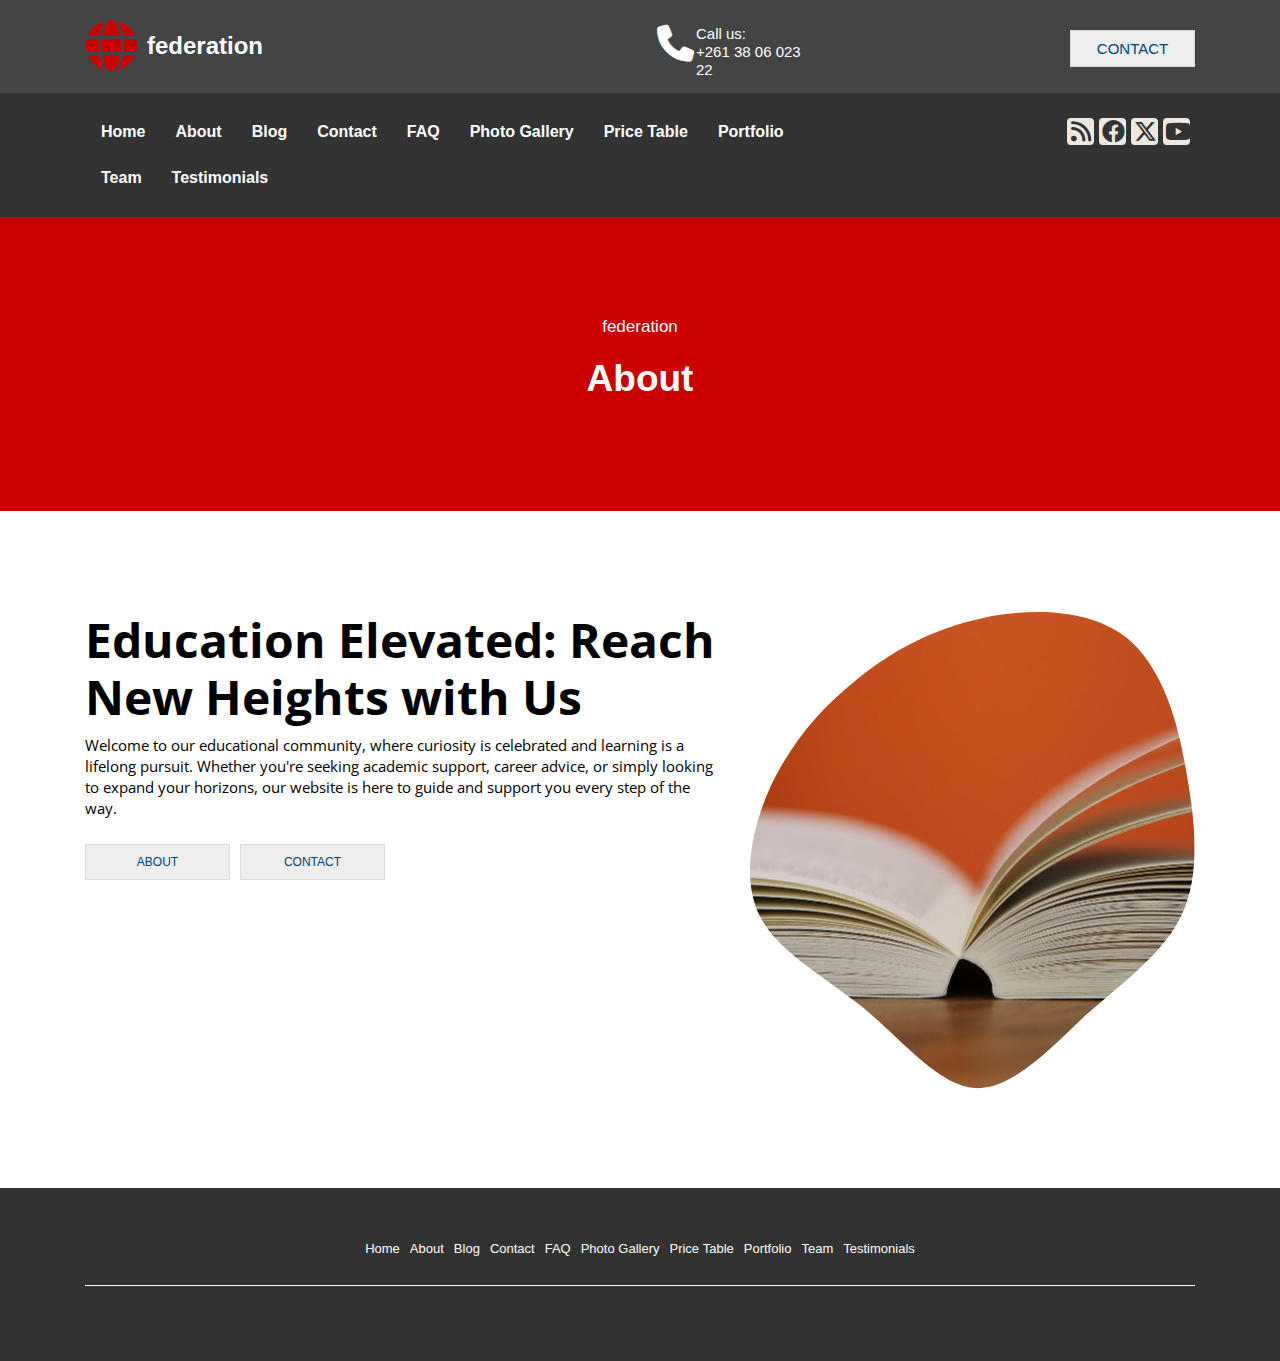
==== commit 3e633fa5: "Update about.html" ====
--- a/about.html
+++ b/about.html
@@ -103,7 +103,7 @@
 <a href="./index.html"><div id="headerIcon2"><i class="fa fa-phone"></i></div></a>
 </div>
 <div id="wb_headerHeading" style="display:inline-block;width:119px;height:37px;z-index:3;">
-<h3 id="headerHeading">Call us: <br>+123 456 7890</h3>
+<h3 id="headerHeading">Call us: <br>+261 38 06 023 22</h3>
 </div>
 </div>
 <div class="col-3">
@@ -264,4 +264,4 @@
 </div>
 </div>
 </body>
-</html>+</html>
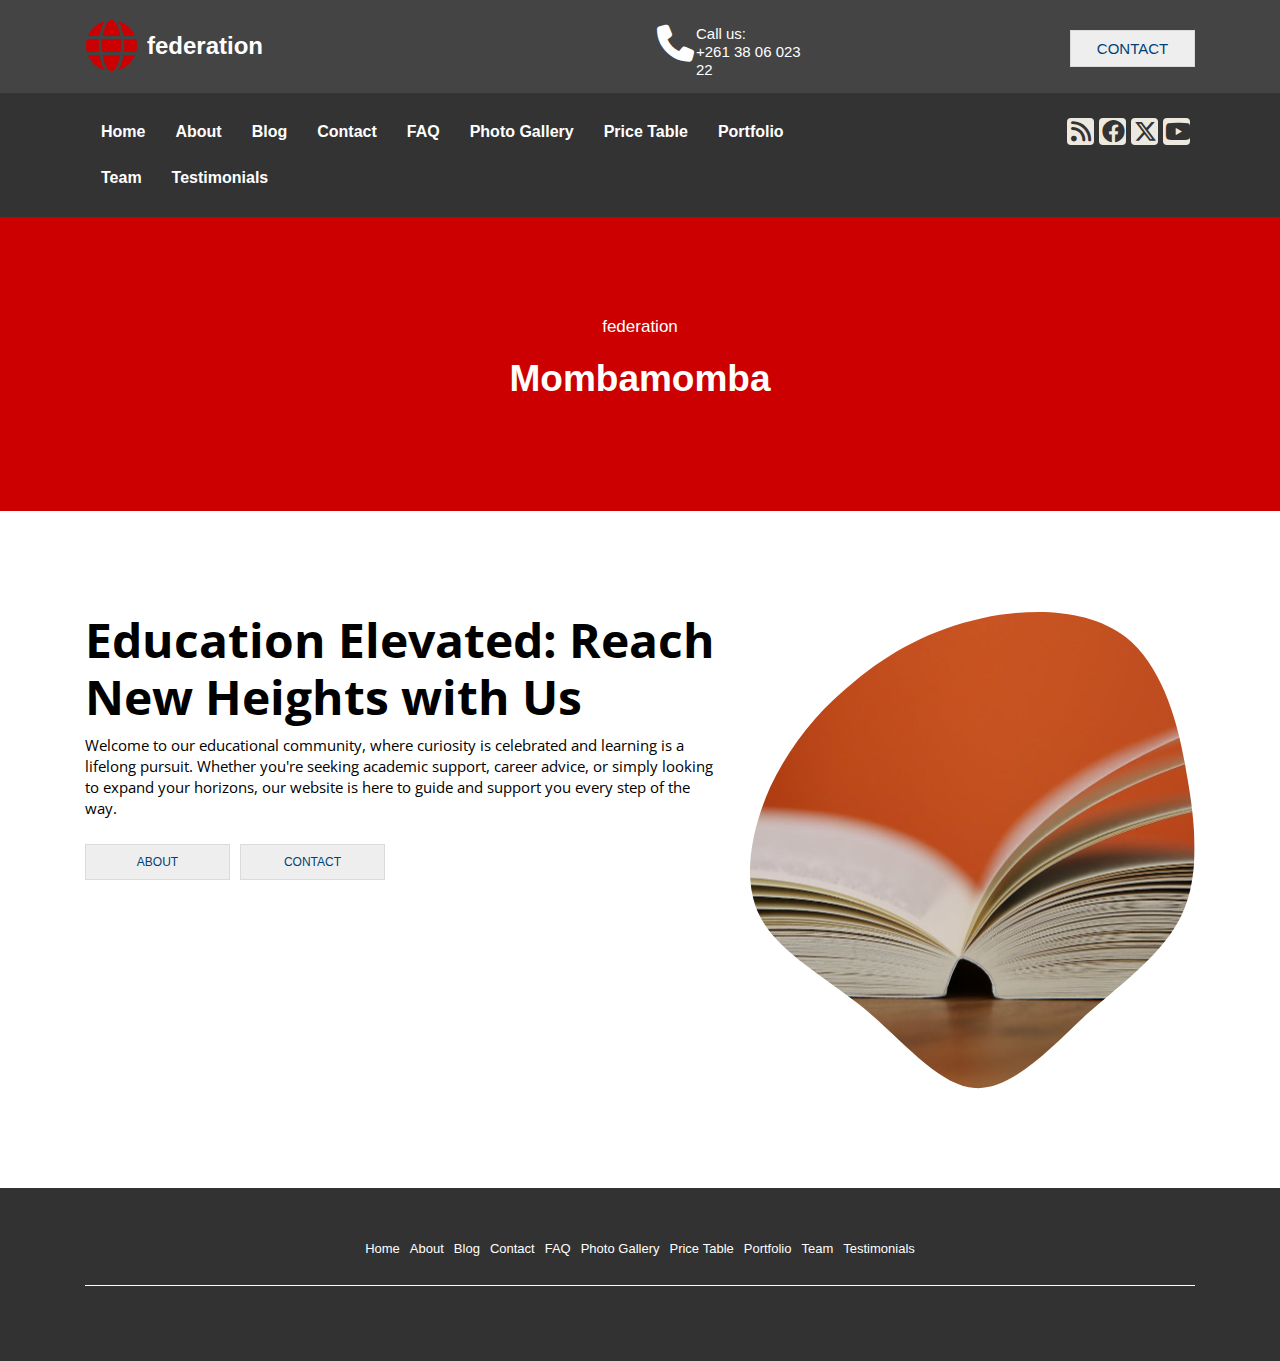
==== commit 670fa4bb: "Update about.html" ====
--- a/about.html
+++ b/about.html
@@ -93,7 +93,7 @@
 </div>
 <div id="wb_headerBreadcrumb" style="display:inline-block;width:183px;height:53px;z-index:1;vertical-align:top;">
 <ul id="headerBreadcrumb">
-<li><a href="https://www.wysiwygwebbuilder.com/">federation</a></li>
+<li><a href="https://aurora029.github.io/Website/">federation</a></li>
 </ul>
 
 </div>
@@ -132,7 +132,7 @@
 <a href="./index.html" title="Home" class="nav-link">Home</a>
 </li>
 <li class="nav-item">
-<a href="./about.html" title="About" class="nav-link">About</a>
+<a href="./about.html" title="Mombamomba" class="nav-link">About</a>
 </li>
 <li class="nav-item">
 <a href="./blog.html" title="Blog" class="nav-link">Blog</a>
@@ -190,7 +190,7 @@
 <h2 id="heroHeading2" class="wb-theme-header">federation</h2>
 </div>
 <div id="wb_heroHeading1" style="display:block;width:100%;z-index:13;">
-<h1 id="heroHeading1" class="wb-theme-header">About</h1>
+<h1 id="heroHeading1" class="wb-theme-header">Mombamomba</h1>
 </div>
 </div>
 </div>
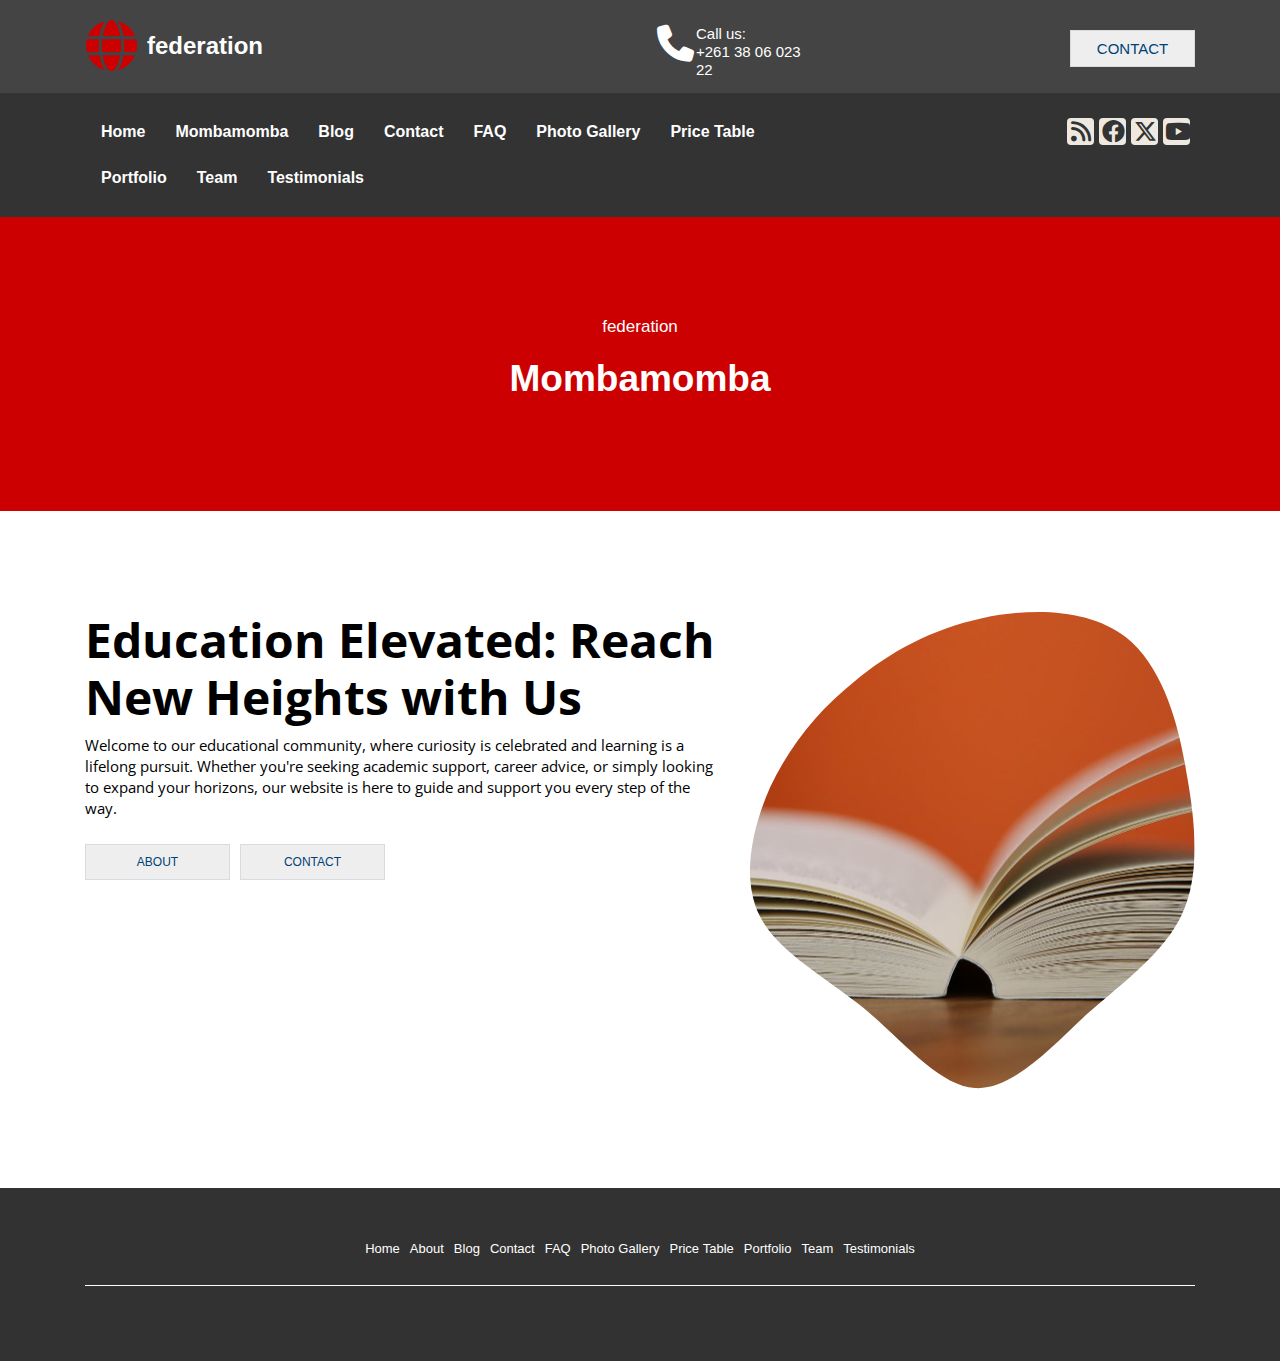
==== commit 59b05bd1: "Update about.html" ====
--- a/about.html
+++ b/about.html
@@ -132,7 +132,7 @@
 <a href="./index.html" title="Home" class="nav-link">Home</a>
 </li>
 <li class="nav-item">
-<a href="./about.html" title="Mombamomba" class="nav-link">About</a>
+<a href="./about.html" title="Mombamomba" class="nav-link">Mombamomba</a>
 </li>
 <li class="nav-item">
 <a href="./blog.html" title="Blog" class="nav-link">Blog</a>
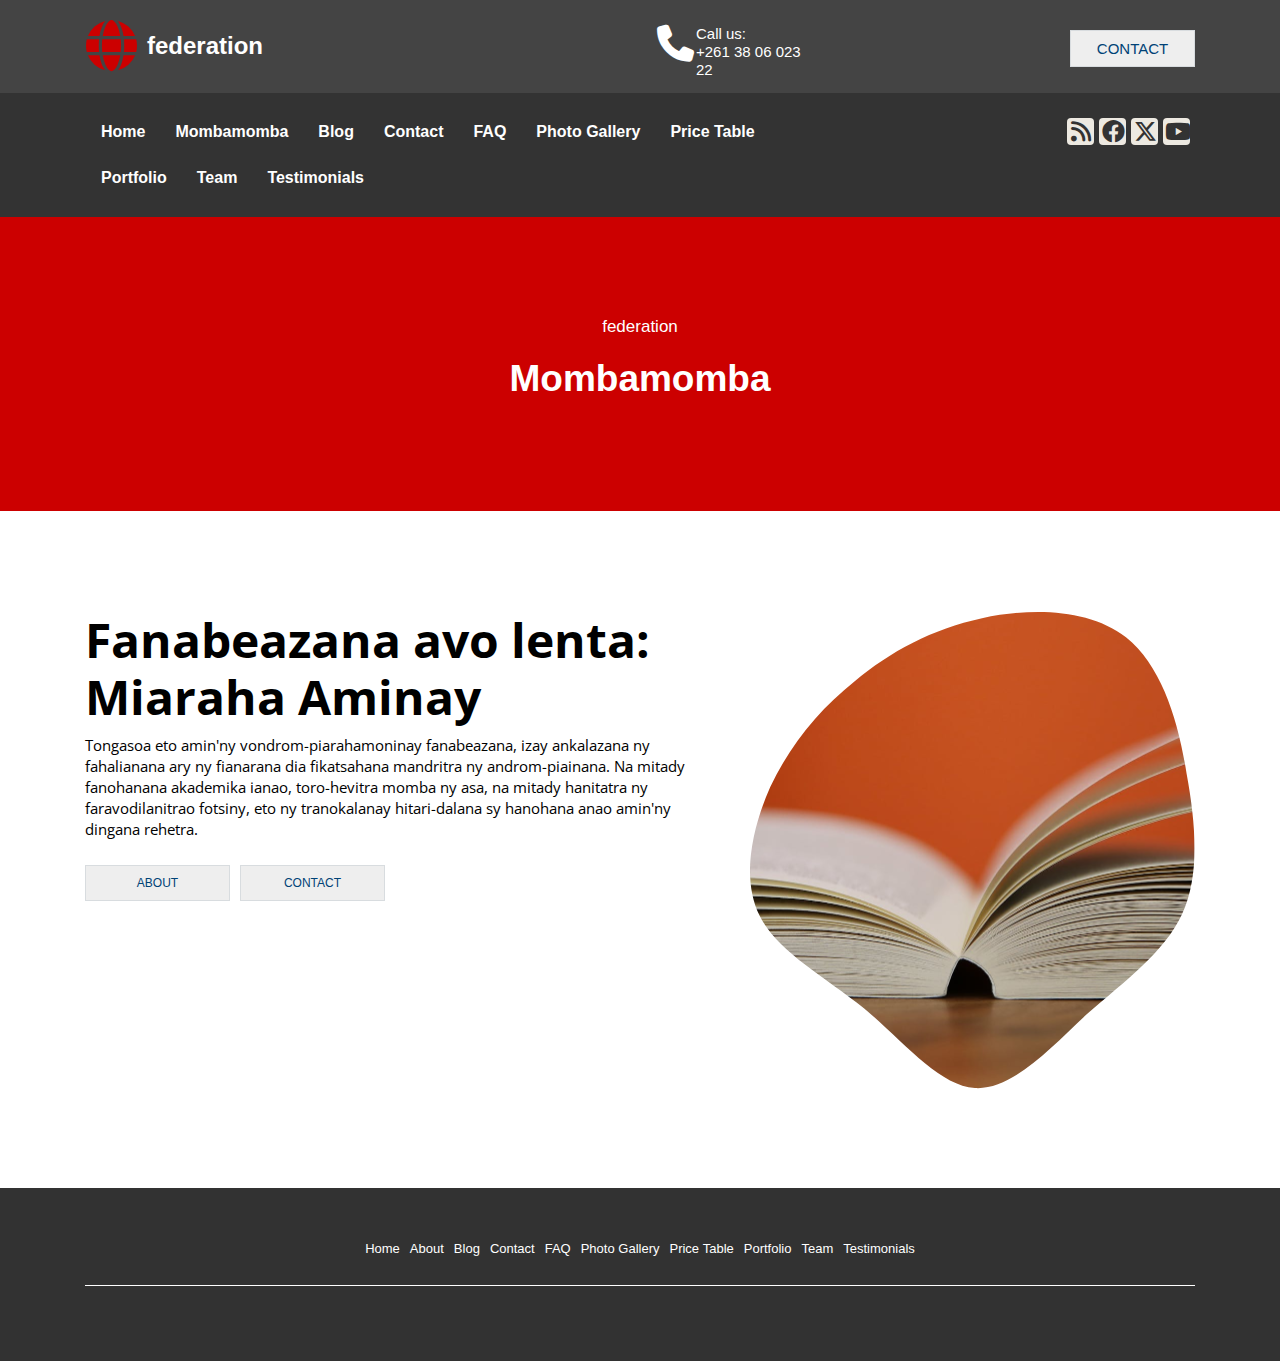
==== commit acd4edd5: "Update about.html" ====
--- a/about.html
+++ b/about.html
@@ -201,10 +201,10 @@
 <div class="col-1">
 <div class="col-1-padding">
 <div id="wb_aboutHeading" style="display:block;width:100%;z-index:14;">
-<h2 id="aboutHeading">Education Elevated: Reach New Heights with Us</h2>
+<h2 id="aboutHeading">Fanabeazana avo lenta: Miaraha Aminay</h2>
 </div>
 <div id="wb_aboutText">
-<p>Welcome to our educational community, where curiosity is celebrated and learning is a lifelong pursuit. Whether you're seeking academic support, career advice, or simply looking to expand your horizons, our website is here to guide and support you every step of the way.</p>
+<p>Tongasoa eto amin'ny vondrom-piarahamoninay fanabeazana, izay ankalazana ny fahalianana ary ny fianarana dia fikatsahana mandritra ny androm-piainana. Na mitady fanohanana akademika ianao, toro-hevitra momba ny asa, na mitady hanitatra ny faravodilanitrao fotsiny, eto ny tranokalanay hitari-dalana sy hanohana anao amin'ny dingana rehetra.</p>
 </div>
 <button type="button" id="aboutButton1" name="" value="ABOUT" class="wb-theme-button" style="display:inline-block;width:145px;height:36px;z-index:16;">ABOUT</button>
 <button type="button" id="aboutButton2" name="" value="CONTACT" class="wb-theme-button" style="display:inline-block;width:145px;height:36px;z-index:17;">CONTACT</button>
